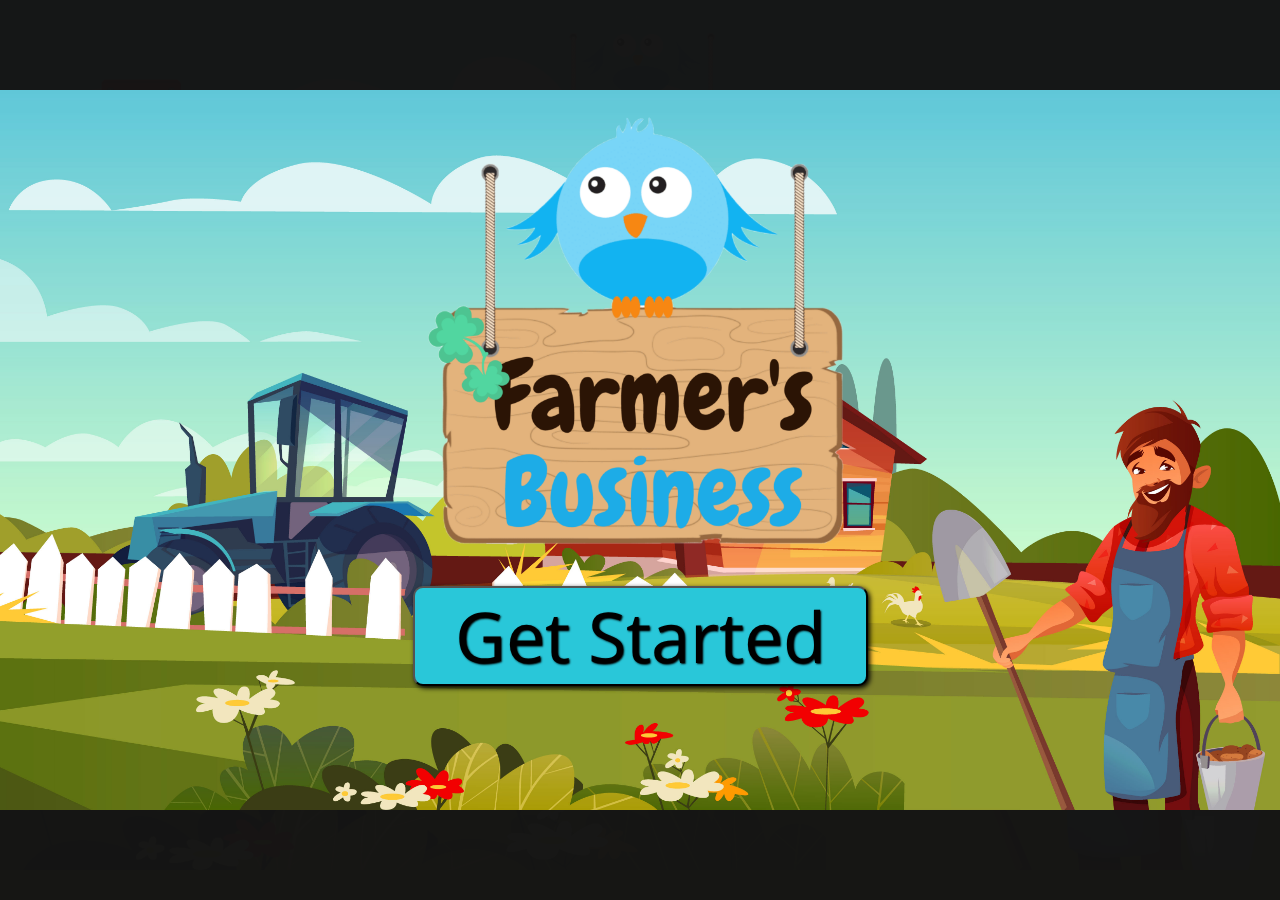
==== game.html @ 460acc53 "Farmers's game first commit" ====
<!DOCTYPE html>
<html lang="en">
<head>
    <meta charset="UTF-8">
    <meta name="viewport" content="width=device-width, initial-scale=1.0">
    <link rel="stylesheet" href="css/style.css">
    <title>Farmer's business</title>
    <script src="farmer.js"></script>
</head>
<body>
        <div class="" id="calendar">
            <div id="calendar-inner">
                <h3 id="calendarH">Day</h3>
                <span id="calendarDay">1</span>
                <p id="calendarWeekDay">Monday</p>
            </div>
        </div>
        <div class="collect" id="collect-1">Collect</div>
        <div class="collect" id="collect-2">Collect</div>
        <div class="collect" id="collect-3">Collect</div>
    <div class="" id="McDonaldSpeaking">
        <div id="FirstSpeach">
            <p>Hello and welcome to your farm. I'm McDonald your farmer. You trust me as your brother and I will never let you down. <br><br>
            We keep your trees in secret because they are magic trees. Every tree is giving you 50 apples a day. But remember that there is a market twice a week.
            There we can sell our apples and get some money and pay our bills and of course my wages. <br><br>
            So lets get started.
            <span class="nextBtn" id="next-1">Next</span>
            </p>
        </div>
        <div id="SecondSpeach">
            <p>Hurry up. Click on the trees to start producing apples. Every tree will give you 50 apples for every minute. Than you need to collect the apples and store them until the market opens. 
                Than sell the apples and keep going untill you make enought money to buy a land. <br><br>
                In the meantime I will clean the barn and make sure that all the apples are stored good and ready for the market. 
            <span class="nextBtn" id="next-2">Close</span>
            </p>
        </div>
    </div>

    <div class="header">
        <div class="header-inner">
            <img id="logo-header" src="images/logo.png" alt="">
        </div>
    </div>
    <div class="dashboard">
        <div class="controls-img">
            <div id="controls">
                <h2>Inventory</h2>
                <div id="appleInStock"><img src="images/apple.png" alt="apple"><p><span id="applesInKg">0 kg</span></p></div>
                <div id="wallet"><img src="images/coin.png" alt="coin"><p>£<span id="coinsTotal">1200</span></p></div>
                <div id="marketClock"><span id="clockMinutes">3</span>:<span id="clockSeconds">00</span></div>
                <div id="market"><img id="marketIcon" src="images/market.png" alt=""><h3>Market</h3></div>
            </div>
        </div>
        
    </div>
    <div class="game">
        <div class="loader" id="loader-1"><div class="loader-scale" id="loader-1-scale"></div></div>
        <div class="loader" id="loader-2"><div class="loader-scale" id="loader-2-scale"></div></div>
        <div class="loader" id="loader-3"><div class="loader-scale" id="loader-3-scale"></div></div>
        <div class="tree-wrapper"><img id="treeN1" src="images/appleTree.png" alt=""></div>
        <div class="tree-wrapper"><img id="treeN2" src="images/appleTree.png" alt=""></div>
        <div class="tree-wrapper"><img id="treeN3" src="images/appleTree.png" alt=""></div>
    </div>
    <div class="right-empty">1</div>
    <div class="footer">1</div>
    <div id="start-blurred">
        <div class="start">
            <img id="logo-start" src="images/logo.png" alt="">
            <div id="intro" class="introductionToTheGame">
                <h2>Introduction</h2>
                <p>Here you are. A young farmer from Great Britain. You have a small land with just three trees, but those trees are not normal.
                They are a magic tree. Every tree is giving you 50 apples every day and when the market is open every week you can sell them and get some money. 
                <br>
                You have more magic beans and you can have more trees but you do not have land, so save money until you are ready to buy bigger land. 
                <br><br>
                <span class="nextBtn" id="startGame">Start</span>
            </p>
            </div>
            <button id="startBtn">Get Started</button>
        </div>
    </div>
    <div id="market-blurred">
        <div class="market">
            <img id="logo-market" src="images/logo.png" alt="">
            <div id="closeMarket">&times;</div>
            <div id="GustavSpeach">
                <div id="GustavGreating">
                    <p >
                        Hello fella.<br><br>
                        What a lovely day to do business, isn't it?<br>
                        I will buy your apples today on £<span id="priceForApples">2.50</span> per kilo. <br>
                        What you saying?<br><br>
                        <span id="agreed">Agree</span><span id="declined">Decline</span>
                    </p>
                </div>
                <div id="GustavHappy">
                    <p>
                        I love to do business with you. <br>
                        Here are your £ <span id="moneyFromGustav">55</span> <br><br>
                        Go and produce more apples and I will buy them again. But don't forget that the price is changing that's the business! <br><br>
                        <span class="close" id="closeBtnAccept">Close</span>
                    </p>
                </div>
                <div id="GustavUnhappy">
                    <p>
                        I know some times the price is not fair fella, but what I can do? This is the market it's changing every day. <br>
                        Come back later maybe I can give you a better price. <br>
                        See you later... <br><br>
                        <span class="close" id="closeBtnDeclined">Close</span>
                        
                    </p>
                </div>
                
            </div>
        </div>
    </div>
    <div id="animation-wrapper">
        <!-- Clouds left side -->
        <img id="cloud-1" src="images/clouds/cloud-1.png" alt="">
        <img id="cloud-2" src="images/clouds/cloud-2.png" alt="">
        <img id="cloud-3" src="images/clouds/cloud-3.png" alt="">
        <img id="cloud-4" src="images/clouds/cloud-4.png" alt="">
        <img id="cloud-5" src="images/clouds/cloud-1.png" alt="">
        <img id="cloud-6" src="images/clouds/cloud-2.png" alt="">
        <img id="cloud-7" src="images/clouds/cloud-3.png" alt="">
        <img id="cloud-8" src="images/clouds/cloud-4.png" alt="">
        <!-- Clouds righ side -->
        <img id="cloud-9" src="images/clouds/cloud-1.png" alt="">
        <img id="cloud-10" src="images/clouds/cloud-2.png" alt="">
        <img id="cloud-11" src="images/clouds/cloud-3.png" alt="">
        <img id="cloud-12" src="images/clouds/cloud-4.png" alt="">
        <img id="cloud-13" src="images/clouds/cloud-1.png" alt="">
        <img id="cloud-14" src="images/clouds/cloud-2.png" alt="">
        <img id="cloud-15" src="images/clouds/cloud-3.png" alt="">
        <img id="cloud-16" src="images/clouds/cloud-4.png" alt="">
        <img id="cloud-17" src="images/clouds/cloud-1.png" alt="">
        <img id="cloud-18" src="images/clouds/cloud-1.png" alt="">

    </div>
    
    <script src="js/main.js"></script>
</body>

</html>
---- css/style.css ----
@import url('https://fonts.googleapis.com/css2?family=Noto+Sans:ital@1&display=swap');
@import url("cloudAnimation.css");

* {
    margin: 0px;
    padding: 0px;
}

body {
    display: grid;
    grid-template-columns: 20% 60% 20%;
    background-color: #94A60A;
    background-image: url("../images/farmer.jpg");
    background-size: cover;
    background-position: bottom right;
    background-repeat: no-repeat;
}

#calendar {
	display: block;
	position: absolute;
	width: 100px;
	height: 100px;
	top: 77px;
    left: 7%;
    background-image: url("../images/calendar.png");
    background-position: center center;
    background-size: cover;
    text-align: center;
    transition: 1s;
    opacity: 1;
}

#calendarH {
    margin-top: 10px;
    margin-bottom: 8px;
}

#calendarDay{
    font-size: 28px;
    margin-top: 0px;
    font-weight: bold;
}


.header{
    grid-column-end: span 3;
}

.header-inner {
    display: block;
    width: 100%;
    height: 250px;
    
}

#logo-header {
    width: 200px;
    display: block;
    margin-left: auto;
    margin-right: auto;
    
}

.dashboard{
    min-height: 500px;
}

.controls-img {
	position: relative;
	top: 25%;
	left: 20%;
	max-width: 250px;
	min-height: 350px;
	background-image: url("../images/controls.png");
	background-size: cover;
}

#controls {
	position: relative;
	top: 9px;
	left: 10px;
	max-width: 190px;
	height: 206px;
    background: rgba(255,255,255,0.1);
    padding: 20px;
}

#controls > h2 {
	text-align: center;
	color: #61CE70;
	font-family: Florence, cursive;
	margin-bottom: 10px;
	font-weight: bold;
	text-shadow: 1px 1px 1px black;
	border-bottom: 2px solid black;
	border-radius: 4px;
	box-shadow: 1px 1px 3px black;
}

#appleInStock > img {
	max-width: 26px;
	display: inline-block;
	position: relative;
	top: 4px;
}

#appleInStock > p {
	display: inline;
	font-size: 24px;
	margin-left: 5px;
}

#wallet {
    margin-top: 36px;
}

#wallet > img {
    max-width: 24px;
	display: inline-block;
	position: relative;
	top: 4px;
}

#wallet > p {
    display: inline;
	font-size: 24px;
	margin-left: 5px;
}

#marketClock {
	display: none;
	opacity: 0;
	transition: 1s;
	position: absolute;
	top: 68%;
	left: 76%;
	color: white;
}

#market {
	border: 1px solid black;
    box-shadow: 1px 1px 3px black;
    text-align: center;
}

#market:hover {
    cursor: pointer;
}

#market:active {
    box-shadow: none;
}

#marketIcon{
        display: block;
        margin: auto;
        width: 60px;
}

#closeMarket {
	display: block;
	position: absolute;
	top: 20px;
	left: 93%;
	font-size: 55px;
	font-weight: bold;
	transition: 1s;
}

#closeMarket:hover{
    transform: rotateZ(180deg);
    cursor: pointer;
    color: red;
}

.game{
    padding: 30px;
    display: grid;
    grid-template-columns: auto auto auto;
}



.game > div > img {
    height: 280px;
    display: block;
    margin-left: 40px;
    position: relative;
    top: 56px;
}

.game > div > img:hover {
    cursor: pointer;
    opacity: 0.90;
}

.loader {
    width: 200px;
    height: 10px;
    border: 1px solid black;
    margin: 0 auto;
    border-radius: 20px;
    position: relative;
    top: 118px;
    left: 10px;
}

.loader-scale {
    height: 10px;
    background-color: gold;
    width: 100%;
    border-radius: 10px;;
}

#McDonaldSpeaking, #GustavSpeach{
    display: none;
    position: absolute;
    width: 100%;
    opacity: 0;
    transition: 4s;
}

#FirstSpeach {
	max-width: 360px;
	padding: 10px;
	background-color: rgba(20, 20, 20, 0.90);
	color: white;
	margin-left: auto;
	position: relative;
	top: 75px;
	font-family: 'Noto Sans', sans-serif;
	text-align: center;
	opacity: 1;
	transition: 3s;
	margin-left: auto;
	right: 100px;
}

#SecondSpeach {
    display: none;
    max-width: 360px;
	padding: 10px;
	background-color: rgba(20, 20, 20, 0.90);
	color: white;
	margin-left: auto;
	position: relative;
	top: 75px;
	font-family: 'Noto Sans', sans-serif;
	text-align: center;
	opacity: 0;
	transition: 3s;
	margin-left: auto;
	right: 100px;
}

#start-blurred, #market-blurred{
    position: absolute;
    width: 100%;
    height: 100vh;
    background-color: rgba(20, 20, 20, 0.99);
    transition: 4s;
}

#start-blurred {
    display: block;
}

#market-blurred {
    display: none;
    opacity: 0;
}


.start, .market {
    display: block;
    position: absolute;
    top: 10%;
    width: 100%;
    height: 80vh;
    background-color: aliceblue;
    background-size: cover;
    background-position: center right;
}

.start {
    background-image: url("../images/farmer.jpg");
}

.market{
    
    background-image: url("../images/marketplace.jpg");
}

#logo-start, #logo-market {
    display: block;
    
    margin-left: auto;
    margin-right: auto;
    transition: 6s;
}

#logo-start {
    width: 450px;
}

#logo-market{
    width: 180px;
}

#GustavSpeach {
	display: block;
	position: absolute;
	opacity: 1;
	transition: 4s;
	z-index: 10;
	width: 350px;
	color: white;
	left: 6%;
	top: 80px;
	padding: 10px;
}

#GustavGreating, #GustavHappy, #GustavUnhappy {
    background-color: rgba(20, 20, 20, 0.99);
    transition: 1s;
}

#GustavHappy, #GustavUnhappy {
    display: none;
    opacity: 0;
}

#GustavSpeach > div > p{
    width: 90%;
    margin-left: auto;
    margin-right: auto;
    padding-top: 10px;
    padding-bottom: 10px;
}

#priceForApples{
    color: #AABF0B;
}

#agreed {
	color: #AABF0B;
	width: 50px;
    display: inline-block;
    transition: 50ms;
}

#declined {
	color: #D53C00;
	width: 50px;
    float: right;
    transition: 50ms;
}

.close {
    color: #D53C00;
    width: 50px;
    transition: 50ms;
}

.close:hover {
    cursor: pointer;
    font-size: 18px;
}

#agreed:hover, #declined:hover{
    cursor: pointer;
    font-size: 18px;
}

#GustavHappy{
    display: none;
    opacity: 0;
    transition: 1s;
}

#GustavUnhappy{
    display: none;
    opacity: 0;
    transition: 1s;
}

#startBtn{
    display: block;
    margin-left: auto;
    margin-right: auto;
    font-size: 70px;
    padding: 0px 40px;
    border-radius: 10px;
    background-color: #29C7D9;
    font-family: 'Noto Sans', sans-serif;
    box-shadow: 2px 2px 5px black;
    text-shadow: 1px 1px 2px;
}

#startBtn:hover {
    cursor: pointer;
    background-color: #AABF0B;
    color: white;
}

#startBtn:active{
    box-shadow: 1px 1px 1px black;
}

.introductionToTheGame {
    display: none;
    max-width: 360px;
    padding: 10px;
    background-color: rgba(20, 20, 20, 0.90) ;
    color: white;
    margin-left: auto;
    margin-right: auto;
    position: relative;
    top: 25%;
    font-family: 'Noto Sans', sans-serif;
    text-align: center;
    opacity: 0;
    transition: 3s;
}

.introductionToTheGame > h2 {
    margin-top: 10px;
    margin-bottom: 20px;
}

.introductionToTheGame > p {
    text-align: justify;
    padding: 10px;
}

.nextBtn {
    color: #AABF0B;
    margin-left: auto;
    display: block;
    width: 50px;
}

.nextBtn:hover {
    cursor: pointer;
    text-decoration: underline;
}

#loader-1-scale {
    transition: 2s;
}

#loader-2-scale {
    transition: 2s;
}

#loader-3-scale {
    transition: 2s;
}

.collect {
    display: none;
    position: absolute;
    font-size: 20px;
	color: black;
	text-shadow: 1px 1px 2px black;
	background: #61CE70;
	padding: 6px;
	border-radius: 5px;
	border: 1px solid black;
	box-shadow: 2px 2px 2px black;
    top: 330px;
    transition: 2s;
    opacity: 0;
}

.collect:hover {
    cursor: pointer;
}

.collect:active {
    box-shadow: none;
}

#collect-1 {
	left: 29%;
	
}

#collect-2 {
    left: 48%;
}

#collect-3 {
    left: 67%;
}

.footer {
    grid-column-end: span 3;
    min-height: 120px;;
}
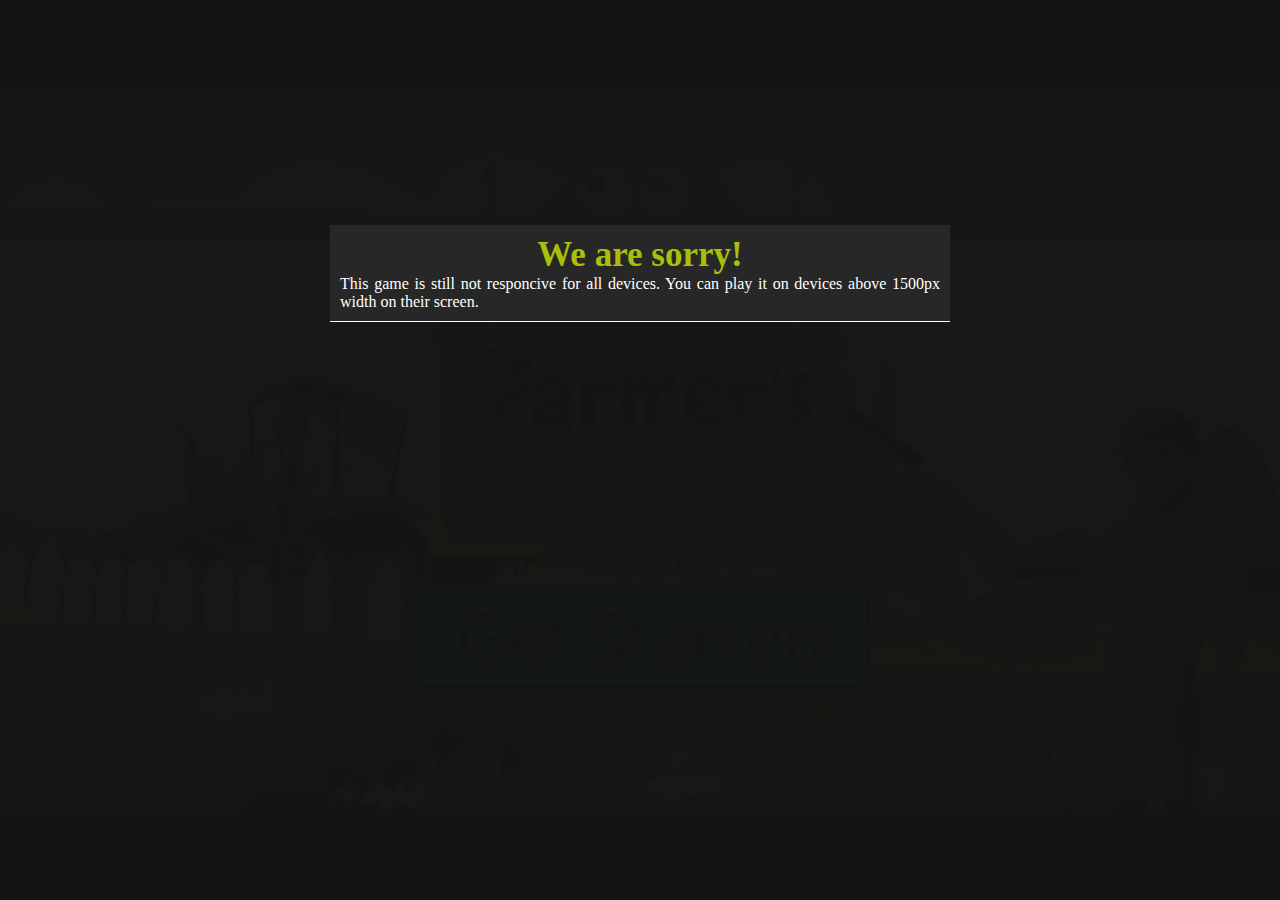
==== commit efb4e325: "Adding message for no responcivenes to all screens" ====
--- a/game.html
+++ b/game.html
@@ -137,6 +137,20 @@
         <img id="cloud-18" src="images/clouds/cloud-1.png" alt="">
 
     </div>
+    <div id="noResponsive">
+        <div id="noResponciveMsg">
+            <h2>We are sorry!</h2>
+            <p>This game is still not responcive for all devices. You can play it on devices above 1500px width on their screen. </p>
+        </div>
+    </div>
+
+    <div id="win">
+
+    </div>
+
+    <div id="loose">
+        
+    </div>
     
     <script src="js/main.js"></script>
 </body>
--- a/css/style.css
+++ b/css/style.css
@@ -500,3 +500,38 @@
     min-height: 120px;;
 }
 
+#noResponsive{
+    display: none;
+    position: absolute;
+    background-color: rgba(20, 20, 20, 0.99);
+    height: 100vh;
+    width: 100%;
+}
+
+#noResponciveMsg {
+    position: relative;
+    top:25%;
+    max-width: 600px;
+    margin: 0 auto;
+    background-color: rgba(39, 39, 39, 0.99);
+    border-bottom:  1px solid white;
+    text-align: center;
+    padding: 10px;
+}
+
+#noResponciveMsg > h2 {
+    font-size: 35px;
+    color: #AABF0B;
+}
+
+#noResponciveMsg > p {
+    color: white;
+    font-size: 16px;
+    text-align: justify;
+}
+
+@media screen and (max-width: 1500px){
+    #noResponsive {
+        display: block;
+    }
+}